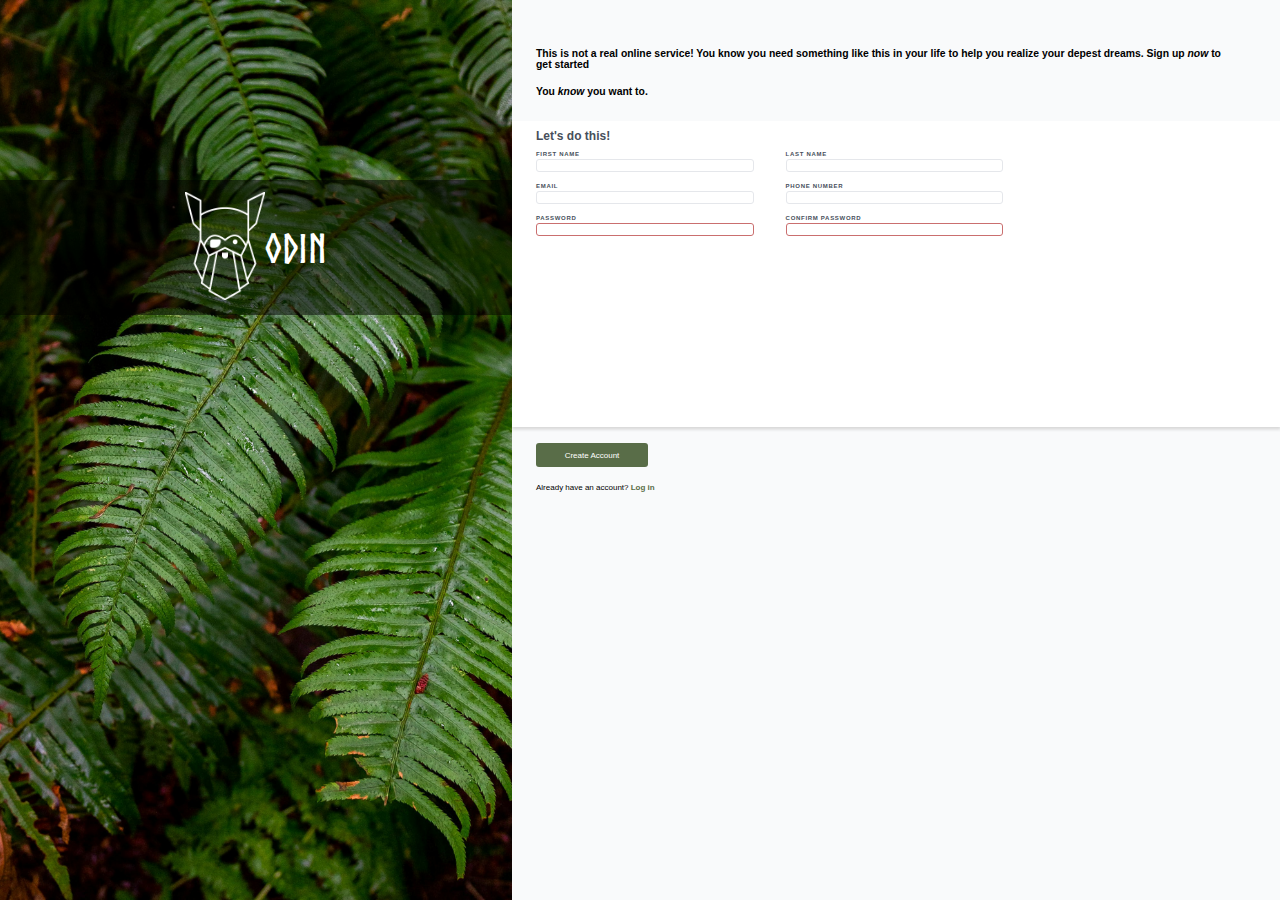
==== index.html @ b3b83462 "first commit" ====
<!DOCTYPE html>
<html lang="en">
<head>
  <meta charset="UTF-8">
  <meta name="viewport" content="width=device-width, initial-scale=1.0">
  <link rel="stylesheet" href="style.css">
  <script src="script.js" defer></script>
  <title>Document</title>
</head>
<body>
    <div class="page">
        <div class="image-container">
            <img class="background-image" src="leaves-background.jpg">
            <div class="image-overlay">
                <div class="logo-container"><img class="logo" src="odin-logo.png"></div>
                <div class="image-text">ODIN</div>
            </div>
        </div>
        <div class="form-section">
            <div class="form-text">
                <div class="memo">
                    This is not a real online service!
                    You know you need something like this in
                    your life to help you realize your depest dreams.
                    Sign up <i>now</i> to get started
                    <br>
                </div>
                <div class="tagline">You <i>know</i> you want to.</div>
            </div>
            <form action="">
                <div class="form-div">
                    <p class="form-heading">Let's do this!</p>
                    <div class="form-row">
                        <div class="form-element">
                            <label for="first-name">FIRST NAME</label>
                            <input required type="text" id="first-name">
                        </div>
                        <div class="form-element">
                            <label for="last-name">LAST NAME</label>
                            <input required type="text" id="last-name">
                        </div>
                    </div>
                    <div class="form-row">
                        <div class="form-element">
                            <label for="email">EMAIL</label>
                            <input required type="email" id="email">
                        </div>
                        <div class="form-element">
                            <label for="phone-number">PHONE NUMBER</label>
                            <input type="text" id="phone-number">
                        </div>
                    </div>
                    <div class="form-row">
                        <div class="form-element">
                            <label for="password">PASSWORD</label>
                            <input required minlength="6" type="password" id="password">
                        </div>
                        <div class="form-element">
                            <label for="confirm-password">CONFIRM PASSWORD</label>
                            <input required type="password" id="confirm-password">
                        </div>
                    </div>
                </div>
                <button class="create-account-btn" type="submit">Create Account</button>
            </form>
            <p class="log-in-link">Already have an account? <a href="#" class="log-in">Log in</a></p>
        </div>
    </div>
</body>
</html>
---- style.css ----
@font-face {
    font-family: 'Norse';
    src: url('Norse-Bold.otf') format('opentype');
    font-weight: bold;
    font-style: normal;
}

@import url('https://fonts.googleapis.com/css2?family=Rubik:ital,wght@0,300..900;1,300..900&display=swap');

:root {
    --form-background-color: #f9fafb;
    --buttonColor: #596d48;
    --formHeaderColor: #474f5b;
}

* {
    padding: 0;
    margin: 0;
    box-sizing: border-box;
}

.page {
    color: black;   
    display: flex;
    height: 100vh;
}

.background-image {
    height: 100%;
    width: 100%;
    object-fit: cover;
}

.image-container {
    height: 100vh;
    width: 40vw; 
    overflow: hidden;
    position: relative;
}

.image-overlay {
    background-color: rgba(0, 0, 0, 0.5);
    display: flex;
    align-items: center;
    justify-content: center;
    position: absolute;
    top: 20vh;
    width: 100%;
    height: 15vh;
}
.image-text {
    font-size: 2.5rem;
    font-family: 'Norse', sans-serif;
    color: white;
}

.logo {
    height: 12vh;
}

.form-section {
    height: 100vh;
    background-color: var(--form-background-color);
    width: 60vw;
    font-family: "Rubik", sans-serif;
    display: flex;
    flex-direction: column;
}

.form-text {
    font-weight: 600;
    margin-left: 1.5rem;
    margin-right: 3rem;
    margin-top: 3rem;
    font-size: 0.65rem;
}

.tagline {
    margin-top: 1rem;
}

.form-div {
    background-color: white;
    margin-top: 1.5rem;
    padding: 0.5rem 1.5rem;
    padding-right: 5rem;
    height: 34vh;
    box-shadow: 0px 2px 3px 0.5px #d7d7d7;
}

.form-heading {
    font-size: 0.75rem;
    color: var(--formHeaderColor);
    font-weight: bold;
    margin-bottom: 0.5rem;
}

label {
    font-size: 6px;
    color: var(--formHeaderColor);
    font-weight: bold;
    letter-spacing: 0.7px;
    display: block;
    margin-bottom: -3px;
}

input {
    height: 0.8rem;
    width: 17vw;
    font-size: 7px;
    border: 1px solid #E5E7EB;
    border-radius: 3px;
    padding: 2px;
}

input[type=password]:invalid {
    border: 1px solid rgb(202, 111, 111);
}

input:focus {
    outline: 1.5px solid #93aaec;
    box-shadow: 1px 1px 3px 1px #d7d7d7;
}

.form-row {
    display: flex;
    gap: 2rem;
    margin-bottom: 0.7rem;
}

.create-account-btn {
    border: none;
    background-color: #596d48;
    border-radius: 3px;
    color: white;
    height: 1.5rem;
    width: 7rem;
    font-size: 8px;

    margin-left: 1.5rem;
    margin-top: 1rem
}

.log-in-link {
    margin-top: 1rem;
    margin-left: 1.5rem;
    font-size: 8px;
}

.log-in {
    color:#596d48;
    font-weight: bold;
    text-decoration: none;
}

.log-in:hover {
    text-decoration: underline;
}
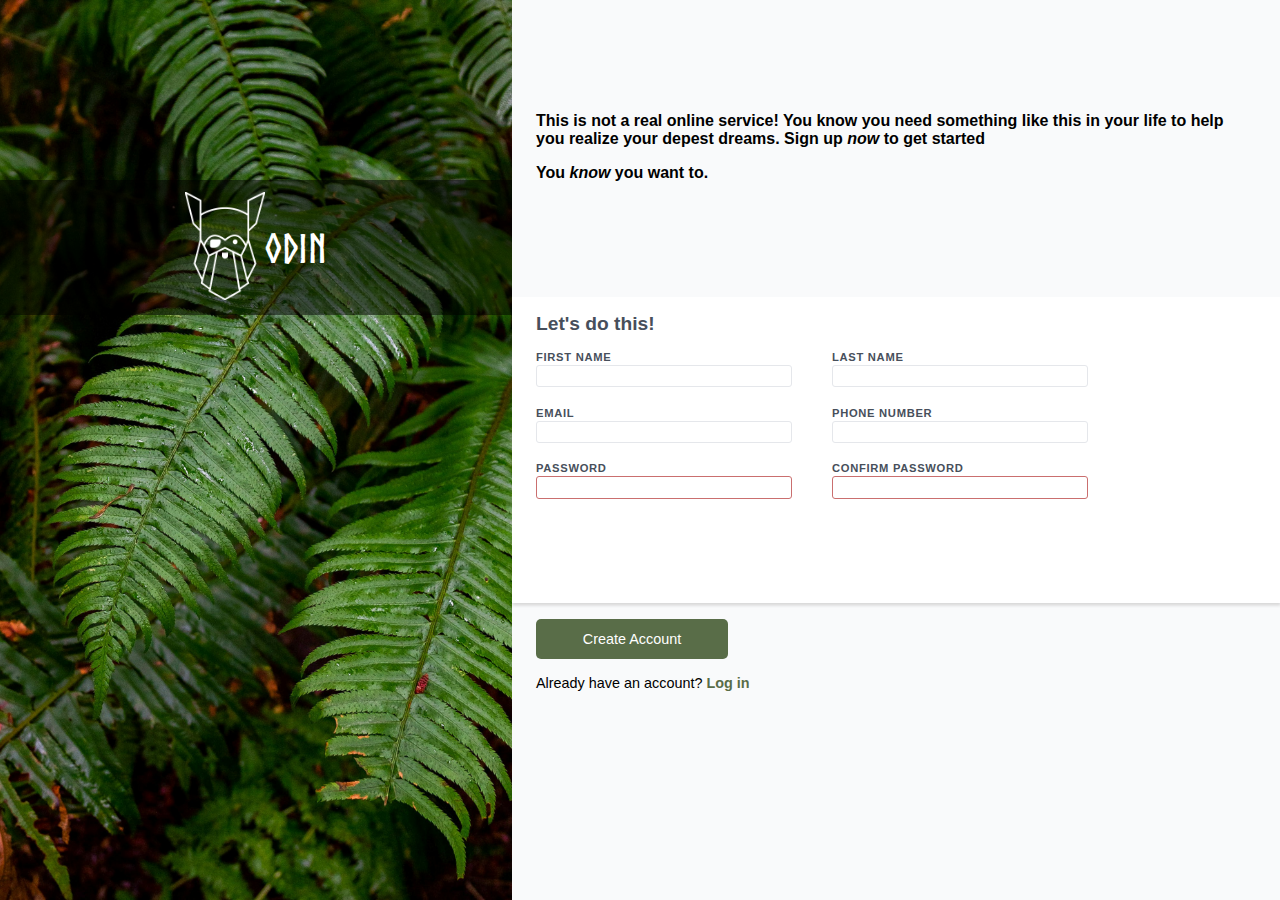
==== commit 663af7aa: "removed test.html" ====
--- a/index.html
+++ b/index.html
@@ -10,9 +10,9 @@
 <body>
     <div class="page">
         <div class="image-container">
-            <img class="background-image" src="leaves-background.jpg">
+            <img class="background-image" src="./media/leaves-background.jpg">
             <div class="image-overlay">
-                <div class="logo-container"><img class="logo" src="odin-logo.png"></div>
+                <div class="logo-container"><img class="logo" src="./media/odin-logo.png"></div>
                 <div class="image-text">ODIN</div>
             </div>
         </div>
--- a/style.css
+++ b/style.css
@@ -1,6 +1,6 @@
 @font-face {
     font-family: 'Norse';
-    src: url('Norse-Bold.otf') format('opentype');
+    src: url('./media/Norse-Bold.otf') format('opentype');
     font-weight: bold;
     font-style: normal;
 }
@@ -69,10 +69,11 @@
 
 .form-text {
     font-weight: 600;
-    margin-left: 1.5rem;
-    margin-right: 3rem;
-    margin-top: 3rem;
-    font-size: 0.65rem;
+    padding-left: 1.5rem;
+    padding-right: 3rem;
+    padding-top: 7rem;
+    font-size: 1rem;
+    height: 33vh;
 }
 
 .tagline {
@@ -81,7 +82,6 @@
 
 .form-div {
     background-color: white;
-    margin-top: 1.5rem;
     padding: 0.5rem 1.5rem;
     padding-right: 5rem;
     height: 34vh;
@@ -89,53 +89,55 @@
 }
 
 .form-heading {
-    font-size: 0.75rem;
+    font-size: 1.2rem;
     color: var(--formHeaderColor);
     font-weight: bold;
-    margin-bottom: 0.5rem;
+    margin-bottom: 1rem;
+    padding-top: 0.5rem;
 }
 
 label {
-    font-size: 6px;
+    font-size: 0.7rem;
     color: var(--formHeaderColor);
     font-weight: bold;
     letter-spacing: 0.7px;
     display: block;
-    margin-bottom: -3px;
+    margin-bottom: 2px;
 }
 
 input {
-    height: 0.8rem;
-    width: 17vw;
-    font-size: 7px;
+    height: 1.4rem;
+    width: 20vw;
+    font-size: 0.8rem;
     border: 1px solid #E5E7EB;
     border-radius: 3px;
-    padding: 2px;
+    padding: 4px;
 }
 
 input[type=password]:invalid {
     border: 1px solid rgb(202, 111, 111);
 }
 
-input:focus {
-    outline: 1.5px solid #93aaec;
-    box-shadow: 1px 1px 3px 1px #d7d7d7;
+input[type=password]:focus, input:focus {
+    border: none;
+    outline: 2px solid #93aaec;
+    box-shadow: 2px 2px 3px 3px #d7d7d7;
 }
 
 .form-row {
     display: flex;
-    gap: 2rem;
-    margin-bottom: 0.7rem;
+    gap: 2.5rem;
+    margin-bottom: 1.2rem;
 }
 
 .create-account-btn {
     border: none;
     background-color: #596d48;
-    border-radius: 3px;
+    border-radius: 5px;
     color: white;
-    height: 1.5rem;
-    width: 7rem;
-    font-size: 8px;
+    height: 2.5rem;
+    width: 12rem;
+    font-size: 0.9rem;
 
     margin-left: 1.5rem;
     margin-top: 1rem
@@ -144,7 +146,7 @@
 .log-in-link {
     margin-top: 1rem;
     margin-left: 1.5rem;
-    font-size: 8px;
+    font-size: 0.9rem;
 }
 
 .log-in {
